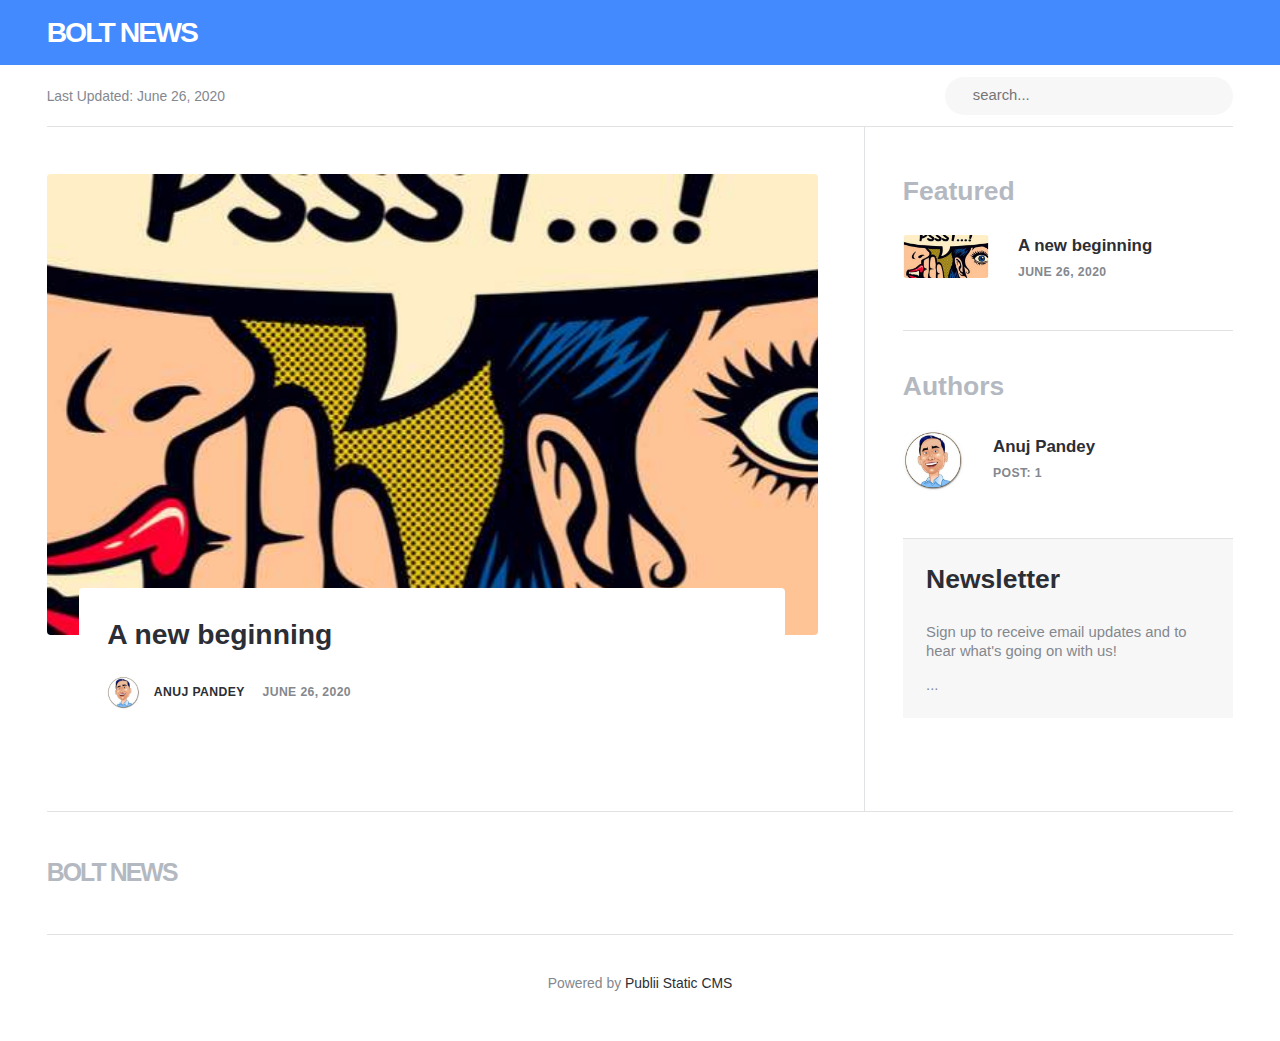
==== index.html @ 8dc7dd4c "Updated from Publii" ====
<!DOCTYPE html><html lang="en"><head><meta charset="utf-8"><meta http-equiv="X-UA-Compatible" content="IE=edge"><meta name="viewport" content="width=device-width,initial-scale=1"><title>Bolt News</title><meta name="generator" content="Publii Open-Source CMS for Static Site"><link rel="canonical" href="https://boltnews.github.io/"><link rel="amphtml" href="https://boltnews.github.io/amp/"><link rel="alternate" type="application/atom+xml" href="https://boltnews.github.io/feed.xml"><link rel="alternate" type="application/json" href="https://boltnews.github.io/feed.json"><meta property="og:title" content="Bolt News"><meta property="og:site_name" content="Bolt News"><meta property="og:description" content=""><meta property="og:url" content="https://boltnews.github.io/"><meta property="og:type" content="website"><meta name="twitter:card" content="summary_large_image"><meta name="twitter:site" content="@boltnews"><meta name="twitter:title" content="Bolt News"><meta name="twitter:description" content=""><style>:root {
                --body-font: -apple-system, BlinkMacSystemFont, "Segoe UI", Roboto, Oxygen, Ubuntu, Cantarell, "Fira Sans", "Droid Sans", "Helvetica Neue", Arial, sans-serif, "Apple Color Emoji", "Segoe UI Emoji", "Segoe UI Symbol";
                --heading-font: var(--body-font);
                --post-entry-font: var(--body-font);
                --logo-font: var(--body-font);
                --menu-font: var(--body-font)
            }</style><link rel="stylesheet" href="https://boltnews.github.io/assets/css/style.css?v=5ef27c39a6d8898d6055e0e6688249d3"><script type="application/ld+json">{"@context":"http://schema.org","@type":"Organization","name":"Bolt News","url":"https://boltnews.github.io/"}</script></head><body><header class="topbar" id="js-header"><div class="topbar__inner"><a class="logo" href="https://boltnews.github.io/">Bolt News</a></div></header><div class="content"><div class="infobar"><div class="infobar__update">Last Updated: <time datetime="2020-06-26T13:36">June 26, 2020</time></div><div class="infobar__search"><form action="https://boltnews.github.io/search.html"><input type="search" name="q" placeholder=" search..."> <button type="submit" aria-label="Search"><svg width="15px" height="14px"><use xlink:href="https://boltnews.github.io/assets/svg/svg-map.svg#search"/></svg></button></form></div></div><main class="main l-grid l-grid--2col-1-4"><article class="c-card"><div class="c-card__wrapper"><a href="https://boltnews.github.io/a-new-beginning/" class="c-card__image"><img src="https://boltnews.github.io/media/posts/1/iuk3.jpg" srcset="https://boltnews.github.io/media/posts/1/responsive/iuk3-xs.jpg 300w, https://boltnews.github.io/media/posts/1/responsive/iuk3-sm.jpg 480w, https://boltnews.github.io/media/posts/1/responsive/iuk3-md.jpg 768w, https://boltnews.github.io/media/posts/1/responsive/iuk3-lg.jpg 1024w" sizes="(max-width: 1024) 100vw, 1024px" loading="lazy" height="310" width="620" alt=""></a><header class="u-header"><h1 class="c-card__title"><a href="https://boltnews.github.io/a-new-beginning/">A new beginning</a></h1><div class="u-header__meta u-small"><img src="https://boltnews.github.io/media/website/244855-2.jpg" loading="lazy" class="u-header__avatar" alt="Anuj Pandey"><div><a href="https://boltnews.github.io/authors/anuj-pandey/" title="Anuj Pandey">Anuj Pandey</a> <time datetime="2020-06-26T11:10">June 26, 2020</time></div></div></header></div></article></main><div class="sidebar"><section class="box featured"><h3 class="box__title">Featured</h3><ul class="featured__container"><li class="featured__item"><a href="https://boltnews.github.io/a-new-beginning/" class="featured__image-link"><img src="https://boltnews.github.io/media/posts/1/responsive/iuk3-xs.jpg" alt=""></a><div><a href="https://boltnews.github.io/a-new-beginning/" class="featured__title">A new beginning</a> <time class="u-small" datetime="2020-06-26T11:10">June 26, 2020</time></div></li></ul></section><section class="box authors"><h3 class="box__title">Authors</h3><ul class="authors__cotainer"><li class="authors__item"><a href="https://boltnews.github.io/authors/anuj-pandey/" class="authors__image-link"><img src="https://boltnews.github.io/media/website/244855-2.jpg" alt="Anuj Pandey"></a><div><a href="https://boltnews.github.io/authors/anuj-pandey/" class="authors__title">Anuj Pandey</a> <span class="u-small">Post: 1</span></div></li></ul></section><section class="newsletter box box--gray"><h3 class="box__title">Newsletter</h3><p class="newsletter__description">Sign up to receive email updates and to hear what's going on with us!</p><form>...</form></section></div><footer class="footer"><a class="footer__logo" href="https://boltnews.github.io/">Bolt News</a><nav><ul class="footer__nav"></ul></nav><div class="footer__copyright">Powered by <a href="https://getpublii.com" target="_blank" rel="nofollow noopener">Publii Static CMS</a></div></footer></div><script>window.publiiThemeMenuConfig = {    
        mobileMenuMode: 'sidebar',
        animationSpeed: 300,
        submenuWidth: 'auto',
        doubleClickTime: 500,
        mobileMenuExpandableSubmenus: true, 
        relatedContainerForOverlayMenuSelector: '.navbar',
   };</script><script defer="defer" src="https://boltnews.github.io/assets/js/scripts.min.js?v=225cfb4a7e546edee710c4f1208e81e2"></script><script>var images = document.querySelectorAll('img[loading]');

      for (var i = 0; i < images.length; i++) {
         if (images[i].complete) {
               images[i].classList.add('is-loaded');
         } else {
               images[i].addEventListener('load', function () {
                  this.classList.add('is-loaded');
               }, false);
         }
      }</script></body></html>
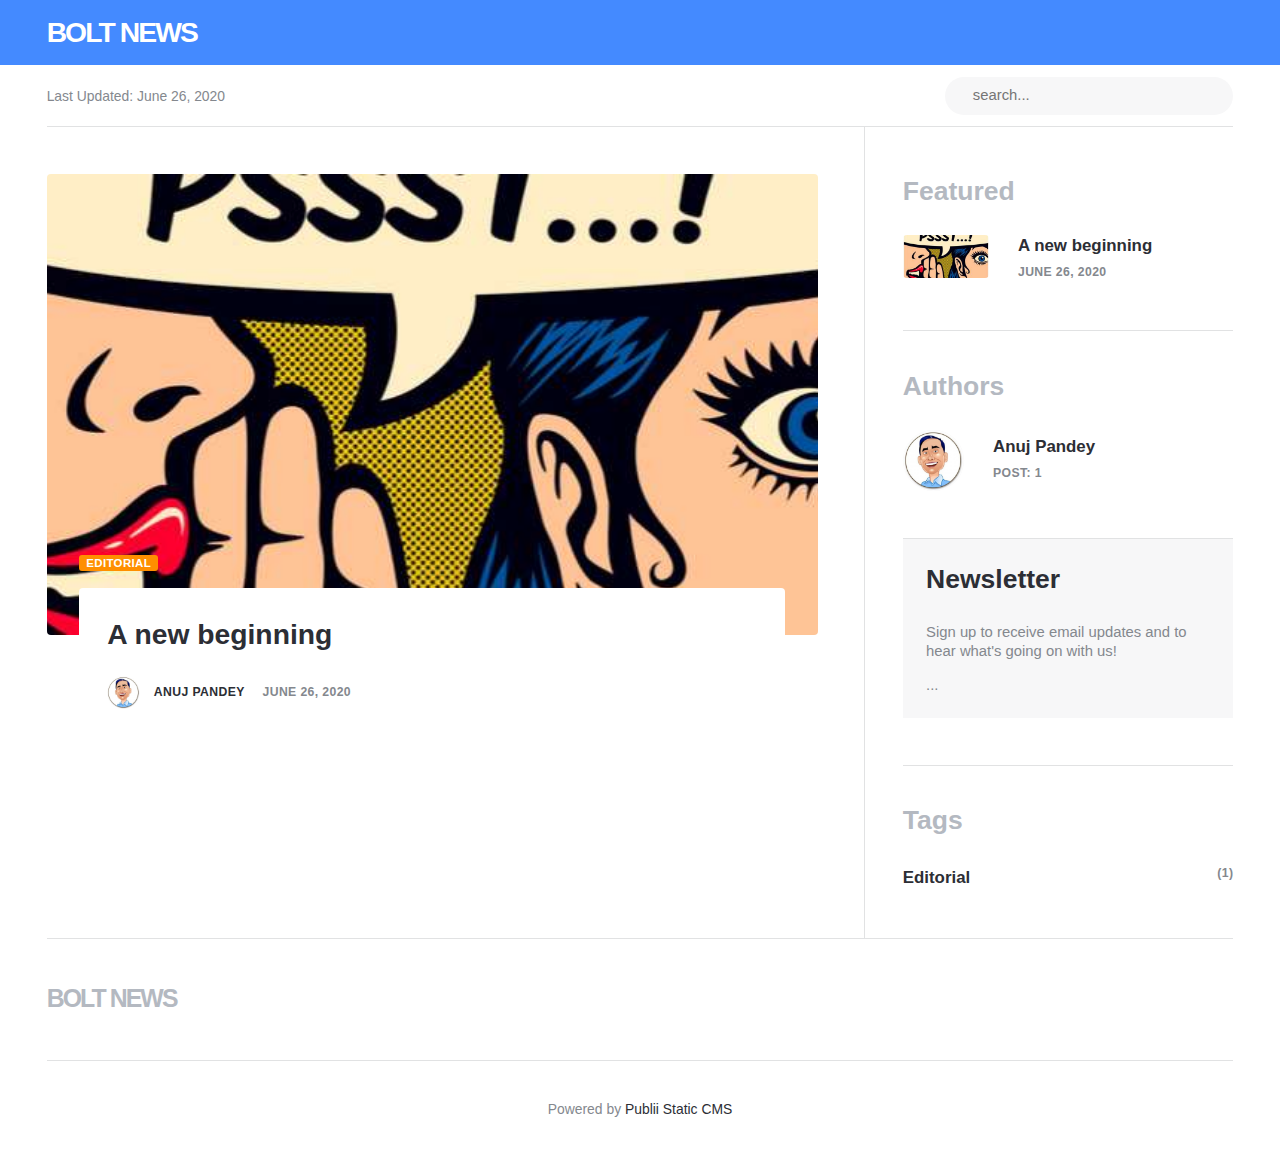
==== commit e6b26d01: "Updated from Publii" ====
--- a/index.html
+++ b/index.html
@@ -4,7 +4,7 @@
                 --post-entry-font: var(--body-font);
                 --logo-font: var(--body-font);
                 --menu-font: var(--body-font)
-            }</style><link rel="stylesheet" href="https://boltnews.github.io/assets/css/style.css?v=5ef27c39a6d8898d6055e0e6688249d3"><script type="application/ld+json">{"@context":"http://schema.org","@type":"Organization","name":"Bolt News","url":"https://boltnews.github.io/"}</script></head><body><header class="topbar" id="js-header"><div class="topbar__inner"><a class="logo" href="https://boltnews.github.io/">Bolt News</a></div></header><div class="content"><div class="infobar"><div class="infobar__update">Last Updated: <time datetime="2020-06-26T13:36">June 26, 2020</time></div><div class="infobar__search"><form action="https://boltnews.github.io/search.html"><input type="search" name="q" placeholder=" search..."> <button type="submit" aria-label="Search"><svg width="15px" height="14px"><use xlink:href="https://boltnews.github.io/assets/svg/svg-map.svg#search"/></svg></button></form></div></div><main class="main l-grid l-grid--2col-1-4"><article class="c-card"><div class="c-card__wrapper"><a href="https://boltnews.github.io/a-new-beginning/" class="c-card__image"><img src="https://boltnews.github.io/media/posts/1/iuk3.jpg" srcset="https://boltnews.github.io/media/posts/1/responsive/iuk3-xs.jpg 300w, https://boltnews.github.io/media/posts/1/responsive/iuk3-sm.jpg 480w, https://boltnews.github.io/media/posts/1/responsive/iuk3-md.jpg 768w, https://boltnews.github.io/media/posts/1/responsive/iuk3-lg.jpg 1024w" sizes="(max-width: 1024) 100vw, 1024px" loading="lazy" height="310" width="620" alt=""></a><header class="u-header"><h1 class="c-card__title"><a href="https://boltnews.github.io/a-new-beginning/">A new beginning</a></h1><div class="u-header__meta u-small"><img src="https://boltnews.github.io/media/website/244855-2.jpg" loading="lazy" class="u-header__avatar" alt="Anuj Pandey"><div><a href="https://boltnews.github.io/authors/anuj-pandey/" title="Anuj Pandey">Anuj Pandey</a> <time datetime="2020-06-26T11:10">June 26, 2020</time></div></div></header></div></article></main><div class="sidebar"><section class="box featured"><h3 class="box__title">Featured</h3><ul class="featured__container"><li class="featured__item"><a href="https://boltnews.github.io/a-new-beginning/" class="featured__image-link"><img src="https://boltnews.github.io/media/posts/1/responsive/iuk3-xs.jpg" alt=""></a><div><a href="https://boltnews.github.io/a-new-beginning/" class="featured__title">A new beginning</a> <time class="u-small" datetime="2020-06-26T11:10">June 26, 2020</time></div></li></ul></section><section class="box authors"><h3 class="box__title">Authors</h3><ul class="authors__cotainer"><li class="authors__item"><a href="https://boltnews.github.io/authors/anuj-pandey/" class="authors__image-link"><img src="https://boltnews.github.io/media/website/244855-2.jpg" alt="Anuj Pandey"></a><div><a href="https://boltnews.github.io/authors/anuj-pandey/" class="authors__title">Anuj Pandey</a> <span class="u-small">Post: 1</span></div></li></ul></section><section class="newsletter box box--gray"><h3 class="box__title">Newsletter</h3><p class="newsletter__description">Sign up to receive email updates and to hear what's going on with us!</p><form>...</form></section></div><footer class="footer"><a class="footer__logo" href="https://boltnews.github.io/">Bolt News</a><nav><ul class="footer__nav"></ul></nav><div class="footer__copyright">Powered by <a href="https://getpublii.com" target="_blank" rel="nofollow noopener">Publii Static CMS</a></div></footer></div><script>window.publiiThemeMenuConfig = {    
+            }</style><link rel="stylesheet" href="https://boltnews.github.io/assets/css/style.css?v=5ef27c39a6d8898d6055e0e6688249d3"><script type="application/ld+json">{"@context":"http://schema.org","@type":"Organization","name":"Bolt News","url":"https://boltnews.github.io/"}</script></head><body><header class="topbar" id="js-header"><div class="topbar__inner"><a class="logo" href="https://boltnews.github.io/">Bolt News</a></div></header><div class="content"><div class="infobar"><div class="infobar__update">Last Updated: <time datetime="2020-06-26T14:12">June 26, 2020</time></div><div class="infobar__search"><form action="https://boltnews.github.io/search.html"><input type="search" name="q" placeholder=" search..."> <button type="submit" aria-label="Search"><svg width="15px" height="14px"><use xlink:href="https://boltnews.github.io/assets/svg/svg-map.svg#search"/></svg></button></form></div></div><main class="main l-grid l-grid--2col-1-4"><article class="c-card"><div class="c-card__wrapper"><a href="https://boltnews.github.io/a-new-beginning/" class="c-card__image"><img src="https://boltnews.github.io/media/posts/1/iuk3.jpg" srcset="https://boltnews.github.io/media/posts/1/responsive/iuk3-xs.jpg 300w, https://boltnews.github.io/media/posts/1/responsive/iuk3-sm.jpg 480w, https://boltnews.github.io/media/posts/1/responsive/iuk3-md.jpg 768w, https://boltnews.github.io/media/posts/1/responsive/iuk3-lg.jpg 1024w" sizes="(max-width: 1024) 100vw, 1024px" loading="lazy" height="310" width="620" alt=""></a><header class="u-header"><h1 class="c-card__title"><a href="https://boltnews.github.io/a-new-beginning/">A new beginning</a></h1><div class="u-header__meta u-small"><img src="https://boltnews.github.io/media/website/244855-2.jpg" loading="lazy" class="u-header__avatar" alt="Anuj Pandey"><div><a href="https://boltnews.github.io/authors/anuj-pandey/" title="Anuj Pandey">Anuj Pandey</a> <time datetime="2020-06-26T11:10">June 26, 2020</time></div><a href="https://boltnews.github.io/topic/editorial/" class="c-card__tag u-tag u-tag--1">Editorial</a></div></header></div></article></main><div class="sidebar"><section class="box featured"><h3 class="box__title">Featured</h3><ul class="featured__container"><li class="featured__item"><a href="https://boltnews.github.io/a-new-beginning/" class="featured__image-link"><img src="https://boltnews.github.io/media/posts/1/responsive/iuk3-xs.jpg" alt=""></a><div><a href="https://boltnews.github.io/a-new-beginning/" class="featured__title">A new beginning</a> <time class="u-small" datetime="2020-06-26T11:10">June 26, 2020</time></div></li></ul></section><section class="box authors"><h3 class="box__title">Authors</h3><ul class="authors__cotainer"><li class="authors__item"><a href="https://boltnews.github.io/authors/anuj-pandey/" class="authors__image-link"><img src="https://boltnews.github.io/media/website/244855-2.jpg" alt="Anuj Pandey"></a><div><a href="https://boltnews.github.io/authors/anuj-pandey/" class="authors__title">Anuj Pandey</a> <span class="u-small">Post: 1</span></div></li></ul></section><section class="newsletter box box--gray"><h3 class="box__title">Newsletter</h3><p class="newsletter__description">Sign up to receive email updates and to hear what's going on with us!</p><form>...</form></section><section class="box"><h3 class="box__title">Tags</h3><ul class="tags"><li><a href="https://boltnews.github.io/topic/editorial/">Editorial</a> <span class="u-small">(1)</span></li></ul></section></div><footer class="footer"><a class="footer__logo" href="https://boltnews.github.io/">Bolt News</a><nav><ul class="footer__nav"></ul></nav><div class="footer__copyright">Powered by <a href="https://getpublii.com" target="_blank" rel="nofollow noopener">Publii Static CMS</a></div></footer></div><script>window.publiiThemeMenuConfig = {    
         mobileMenuMode: 'sidebar',
         animationSpeed: 300,
         submenuWidth: 'auto',
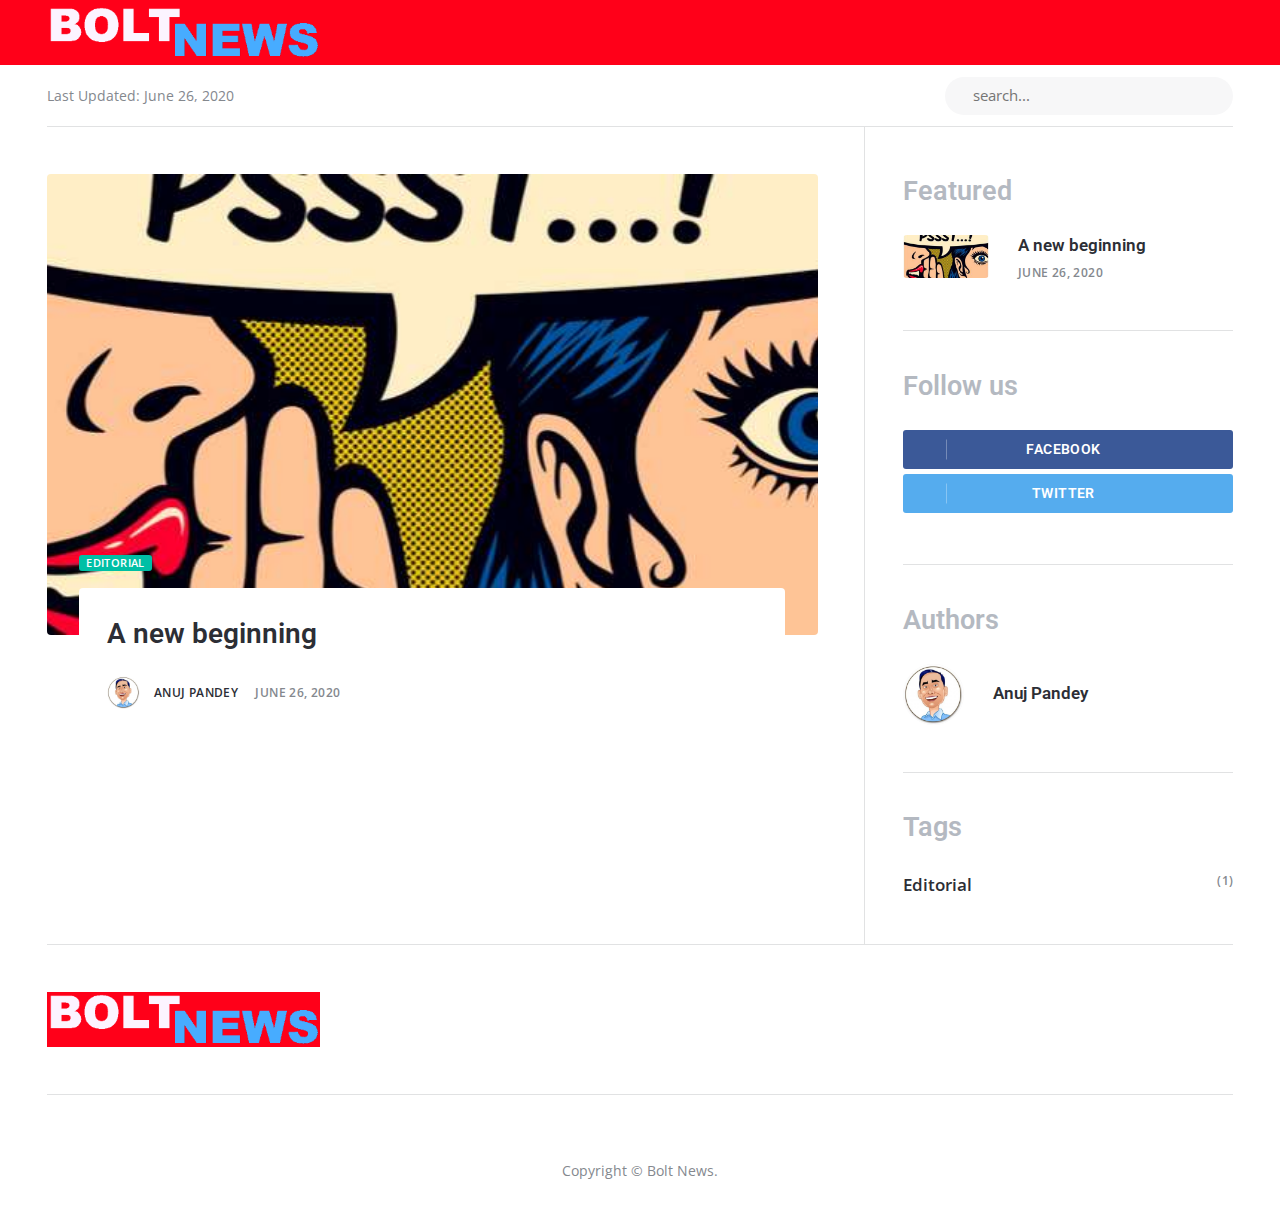
==== commit f8e32008: "Updated from Publii" ====
--- a/index.html
+++ b/index.html
@@ -1,10 +1,10 @@
-<!DOCTYPE html><html lang="en"><head><meta charset="utf-8"><meta http-equiv="X-UA-Compatible" content="IE=edge"><meta name="viewport" content="width=device-width,initial-scale=1"><title>Bolt News</title><meta name="generator" content="Publii Open-Source CMS for Static Site"><link rel="canonical" href="https://boltnews.github.io/"><link rel="amphtml" href="https://boltnews.github.io/amp/"><link rel="alternate" type="application/atom+xml" href="https://boltnews.github.io/feed.xml"><link rel="alternate" type="application/json" href="https://boltnews.github.io/feed.json"><meta property="og:title" content="Bolt News"><meta property="og:site_name" content="Bolt News"><meta property="og:description" content=""><meta property="og:url" content="https://boltnews.github.io/"><meta property="og:type" content="website"><meta name="twitter:card" content="summary_large_image"><meta name="twitter:site" content="@boltnews"><meta name="twitter:title" content="Bolt News"><meta name="twitter:description" content=""><style>:root {
-                --body-font: -apple-system, BlinkMacSystemFont, "Segoe UI", Roboto, Oxygen, Ubuntu, Cantarell, "Fira Sans", "Droid Sans", "Helvetica Neue", Arial, sans-serif, "Apple Color Emoji", "Segoe UI Emoji", "Segoe UI Symbol";
-                --heading-font: var(--body-font);
+<!DOCTYPE html><html lang="en"><head><meta charset="utf-8"><meta http-equiv="X-UA-Compatible" content="IE=edge"><meta name="viewport" content="width=device-width,initial-scale=1"><title>Bolt News</title><meta name="generator" content="Publii Open-Source CMS for Static Site"><link rel="canonical" href="https://boltnews.github.io/"><link rel="amphtml" href="https://boltnews.github.io/amp/"><link rel="alternate" type="application/atom+xml" href="https://boltnews.github.io/feed.xml"><link rel="alternate" type="application/json" href="https://boltnews.github.io/feed.json"><meta property="og:title" content="Bolt News"><meta property="og:image" content="https://boltnews.github.io/media/website/boltnews.png"><meta property="og:site_name" content="Bolt News"><meta property="og:description" content=""><meta property="og:url" content="https://boltnews.github.io/"><meta property="og:type" content="website"><meta name="twitter:card" content="summary_large_image"><meta name="twitter:site" content="@boltnews"><meta name="twitter:title" content="Bolt News"><meta name="twitter:description" content=""><meta name="twitter:image" content="https://boltnews.github.io/media/website/boltnews.png"><link rel="preconnect" href="https://fonts.gstatic.com/" crossorigin><link href="https://fonts.googleapis.com/css?family=Open+Sans:400,700%7CRoboto:400,700&amp;subset=latin-ext&amp;display=swap" rel="stylesheet"><style>:root {
+                --body-font: 'Open Sans', sans-serif;
+                --heading-font: 'Roboto', sans-serif;
                 --post-entry-font: var(--body-font);
-                --logo-font: var(--body-font);
-                --menu-font: var(--body-font)
-            }</style><link rel="stylesheet" href="https://boltnews.github.io/assets/css/style.css?v=5ef27c39a6d8898d6055e0e6688249d3"><script type="application/ld+json">{"@context":"http://schema.org","@type":"Organization","name":"Bolt News","url":"https://boltnews.github.io/"}</script></head><body><header class="topbar" id="js-header"><div class="topbar__inner"><a class="logo" href="https://boltnews.github.io/">Bolt News</a></div></header><div class="content"><div class="infobar"><div class="infobar__update">Last Updated: <time datetime="2020-06-26T14:12">June 26, 2020</time></div><div class="infobar__search"><form action="https://boltnews.github.io/search.html"><input type="search" name="q" placeholder=" search..."> <button type="submit" aria-label="Search"><svg width="15px" height="14px"><use xlink:href="https://boltnews.github.io/assets/svg/svg-map.svg#search"/></svg></button></form></div></div><main class="main l-grid l-grid--2col-1-4"><article class="c-card"><div class="c-card__wrapper"><a href="https://boltnews.github.io/a-new-beginning/" class="c-card__image"><img src="https://boltnews.github.io/media/posts/1/iuk3.jpg" srcset="https://boltnews.github.io/media/posts/1/responsive/iuk3-xs.jpg 300w, https://boltnews.github.io/media/posts/1/responsive/iuk3-sm.jpg 480w, https://boltnews.github.io/media/posts/1/responsive/iuk3-md.jpg 768w, https://boltnews.github.io/media/posts/1/responsive/iuk3-lg.jpg 1024w" sizes="(max-width: 1024) 100vw, 1024px" loading="lazy" height="310" width="620" alt=""></a><header class="u-header"><h1 class="c-card__title"><a href="https://boltnews.github.io/a-new-beginning/">A new beginning</a></h1><div class="u-header__meta u-small"><img src="https://boltnews.github.io/media/website/244855-2.jpg" loading="lazy" class="u-header__avatar" alt="Anuj Pandey"><div><a href="https://boltnews.github.io/authors/anuj-pandey/" title="Anuj Pandey">Anuj Pandey</a> <time datetime="2020-06-26T11:10">June 26, 2020</time></div><a href="https://boltnews.github.io/topic/editorial/" class="c-card__tag u-tag u-tag--1">Editorial</a></div></header></div></article></main><div class="sidebar"><section class="box featured"><h3 class="box__title">Featured</h3><ul class="featured__container"><li class="featured__item"><a href="https://boltnews.github.io/a-new-beginning/" class="featured__image-link"><img src="https://boltnews.github.io/media/posts/1/responsive/iuk3-xs.jpg" alt=""></a><div><a href="https://boltnews.github.io/a-new-beginning/" class="featured__title">A new beginning</a> <time class="u-small" datetime="2020-06-26T11:10">June 26, 2020</time></div></li></ul></section><section class="box authors"><h3 class="box__title">Authors</h3><ul class="authors__cotainer"><li class="authors__item"><a href="https://boltnews.github.io/authors/anuj-pandey/" class="authors__image-link"><img src="https://boltnews.github.io/media/website/244855-2.jpg" alt="Anuj Pandey"></a><div><a href="https://boltnews.github.io/authors/anuj-pandey/" class="authors__title">Anuj Pandey</a> <span class="u-small">Post: 1</span></div></li></ul></section><section class="newsletter box box--gray"><h3 class="box__title">Newsletter</h3><p class="newsletter__description">Sign up to receive email updates and to hear what's going on with us!</p><form>...</form></section><section class="box"><h3 class="box__title">Tags</h3><ul class="tags"><li><a href="https://boltnews.github.io/topic/editorial/">Editorial</a> <span class="u-small">(1)</span></li></ul></section></div><footer class="footer"><a class="footer__logo" href="https://boltnews.github.io/">Bolt News</a><nav><ul class="footer__nav"></ul></nav><div class="footer__copyright">Powered by <a href="https://getpublii.com" target="_blank" rel="nofollow noopener">Publii Static CMS</a></div></footer></div><script>window.publiiThemeMenuConfig = {    
+                --logo-font: var(--heading-font);
+                --menu-font: var(--heading-font)
+            }</style><link rel="stylesheet" href="https://boltnews.github.io/assets/css/style.css?v=e2cc2d5249d7afae172bd9ce6095da90"><script type="application/ld+json">{"@context":"http://schema.org","@type":"Organization","name":"Bolt News","logo":"https://boltnews.github.io/media/website/boltnews.png","url":"https://boltnews.github.io/"}</script></head><body><header class="topbar" id="js-header"><div class="topbar__inner"><a class="logo" href="https://boltnews.github.io/"><img src="https://boltnews.github.io/media/website/boltnews.png" alt="Bolt News"></a></div></header><div class="content"><div class="infobar"><div class="infobar__update">Last Updated: <time datetime="2020-06-26T14:30">June 26, 2020</time></div><div class="infobar__search"><form action="https://boltnews.github.io/search.html"><input type="search" name="q" placeholder=" search..."> <button type="submit" aria-label="Search"><svg width="15px" height="14px"><use xlink:href="https://boltnews.github.io/assets/svg/svg-map.svg#search"/></svg></button></form></div></div><main class="main l-grid l-grid--2col-1-4"><article class="c-card"><div class="c-card__wrapper"><a href="https://boltnews.github.io/a-new-beginning/" class="c-card__image"><img src="https://boltnews.github.io/media/posts/1/iuk3.jpg" srcset="https://boltnews.github.io/media/posts/1/responsive/iuk3-xs.jpg 300w, https://boltnews.github.io/media/posts/1/responsive/iuk3-sm.jpg 480w, https://boltnews.github.io/media/posts/1/responsive/iuk3-md.jpg 768w, https://boltnews.github.io/media/posts/1/responsive/iuk3-lg.jpg 1024w" sizes="(max-width: 1024) 100vw, 1024px" loading="lazy" height="310" width="620" alt=""></a><header class="u-header"><h1 class="c-card__title"><a href="https://boltnews.github.io/a-new-beginning/">A new beginning</a></h1><div class="u-header__meta u-small"><img src="https://boltnews.github.io/media/website/244855-2.jpg" loading="lazy" class="u-header__avatar" alt="Anuj Pandey"><div><a href="https://boltnews.github.io/authors/anuj-pandey/" title="Anuj Pandey">Anuj Pandey</a> <time datetime="2020-06-26T11:10">June 26, 2020</time></div><a href="https://boltnews.github.io/topic/editorial/" class="c-card__tag u-tag u-tag--3">Editorial</a></div></header></div></article></main><div class="sidebar"><section class="box featured"><h3 class="box__title">Featured</h3><ul class="featured__container"><li class="featured__item"><a href="https://boltnews.github.io/a-new-beginning/" class="featured__image-link"><img src="https://boltnews.github.io/media/posts/1/responsive/iuk3-xs.jpg" alt=""></a><div><a href="https://boltnews.github.io/a-new-beginning/" class="featured__title">A new beginning</a> <time class="u-small" datetime="2020-06-26T11:10">June 26, 2020</time></div></li></ul></section><section class="box"><h3 class="box__title">Follow us</h3><div class="follow"><a href="https://www.facebook.com/Bolt-News-109939254106703" class="facebook" aria-label="Facebook"><svg class="u-icon"><use xlink:href="https://boltnews.github.io/assets/svg/svg-map.svg#facebook"/></svg> Facebook </a><a href="https://twitter.com/boltnews" class="twitter" aria-label="Twitter"><svg class="u-icon"><use xlink:href="https://boltnews.github.io/assets/svg/svg-map.svg#twitter"/></svg> Twitter</a></div></section><section class="box authors"><h3 class="box__title">Authors</h3><ul class="authors__cotainer"><li class="authors__item"><a href="https://boltnews.github.io/authors/anuj-pandey/" class="authors__image-link"><img src="https://boltnews.github.io/media/website/244855-2.jpg" alt="Anuj Pandey"></a><div><a href="https://boltnews.github.io/authors/anuj-pandey/" class="authors__title">Anuj Pandey</a></div></li></ul></section><section class="box"><h3 class="box__title">Tags</h3><ul class="tags"><li><a href="https://boltnews.github.io/topic/editorial/">Editorial</a> <span class="u-small">(1)</span></li></ul></section></div><footer class="footer"><a class="footer__logo" href="https://boltnews.github.io/"><img src="https://boltnews.github.io/media/website/boltnews.png" alt="Bolt News"></a><nav><ul class="footer__nav"></ul></nav><div class="footer__copyright"><p>Copyright © Bolt News.</p></div></footer></div><script>window.publiiThemeMenuConfig = {    
         mobileMenuMode: 'sidebar',
         animationSpeed: 300,
         submenuWidth: 'auto',
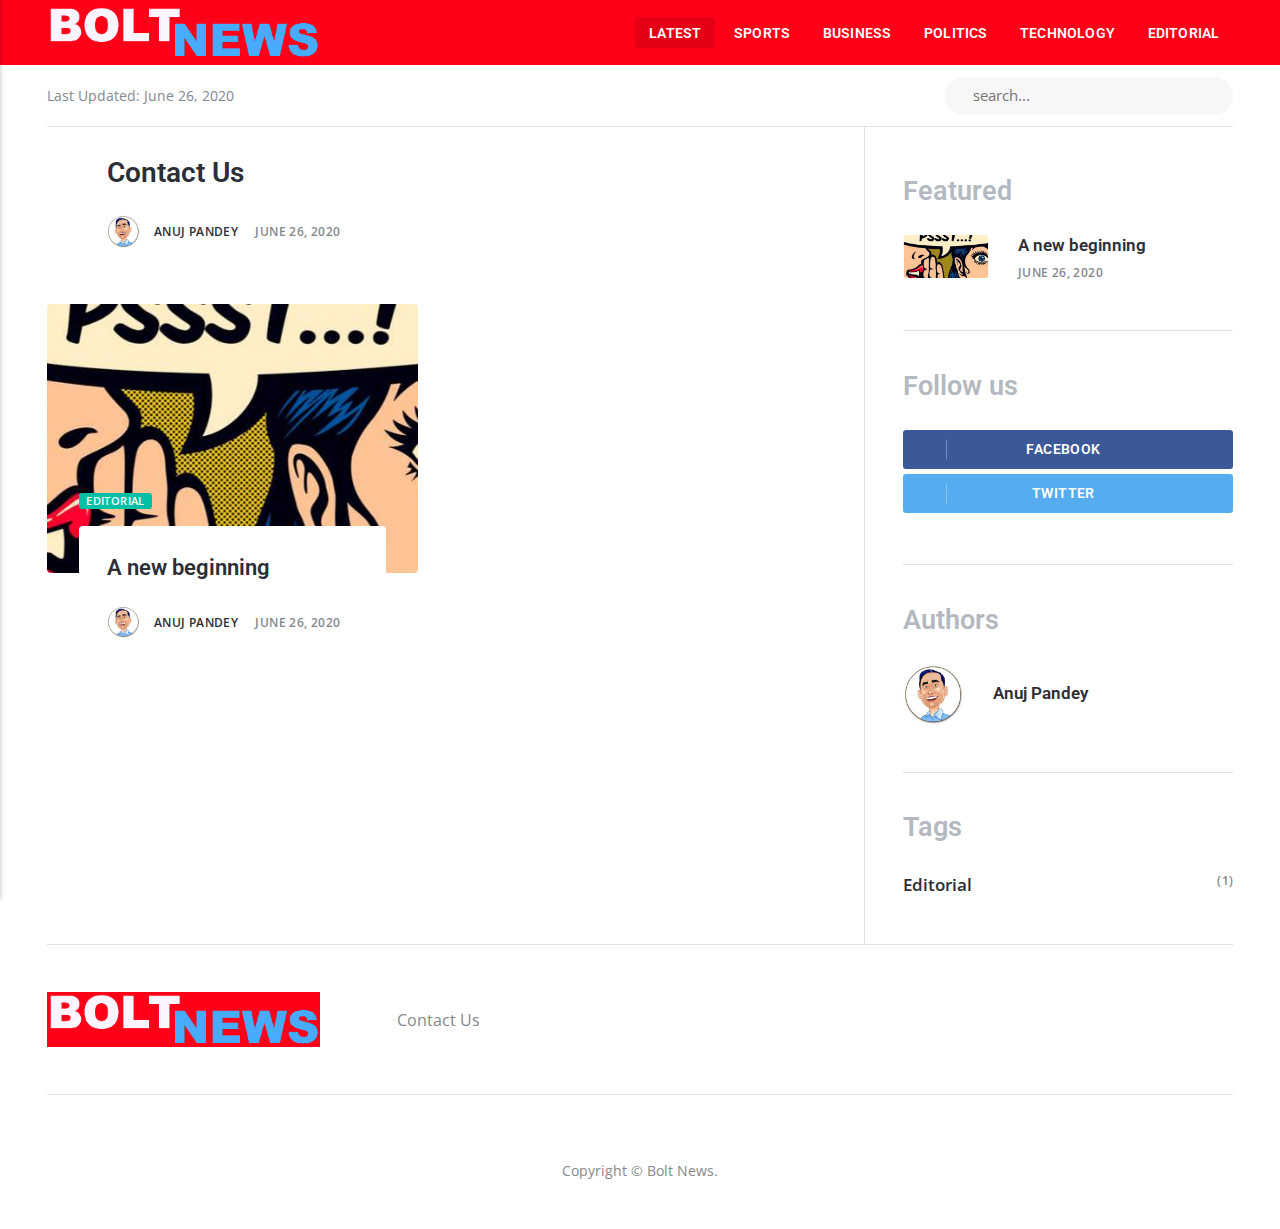
==== commit f677e454: "Updated from Publii" ====
--- a/index.html
+++ b/index.html
@@ -4,7 +4,7 @@
                 --post-entry-font: var(--body-font);
                 --logo-font: var(--heading-font);
                 --menu-font: var(--heading-font)
-            }</style><link rel="stylesheet" href="https://boltnews.github.io/assets/css/style.css?v=e2cc2d5249d7afae172bd9ce6095da90"><script type="application/ld+json">{"@context":"http://schema.org","@type":"Organization","name":"Bolt News","logo":"https://boltnews.github.io/media/website/boltnews.png","url":"https://boltnews.github.io/"}</script></head><body><header class="topbar" id="js-header"><div class="topbar__inner"><a class="logo" href="https://boltnews.github.io/"><img src="https://boltnews.github.io/media/website/boltnews.png" alt="Bolt News"></a></div></header><div class="content"><div class="infobar"><div class="infobar__update">Last Updated: <time datetime="2020-06-26T14:30">June 26, 2020</time></div><div class="infobar__search"><form action="https://boltnews.github.io/search.html"><input type="search" name="q" placeholder=" search..."> <button type="submit" aria-label="Search"><svg width="15px" height="14px"><use xlink:href="https://boltnews.github.io/assets/svg/svg-map.svg#search"/></svg></button></form></div></div><main class="main l-grid l-grid--2col-1-4"><article class="c-card"><div class="c-card__wrapper"><a href="https://boltnews.github.io/a-new-beginning/" class="c-card__image"><img src="https://boltnews.github.io/media/posts/1/iuk3.jpg" srcset="https://boltnews.github.io/media/posts/1/responsive/iuk3-xs.jpg 300w, https://boltnews.github.io/media/posts/1/responsive/iuk3-sm.jpg 480w, https://boltnews.github.io/media/posts/1/responsive/iuk3-md.jpg 768w, https://boltnews.github.io/media/posts/1/responsive/iuk3-lg.jpg 1024w" sizes="(max-width: 1024) 100vw, 1024px" loading="lazy" height="310" width="620" alt=""></a><header class="u-header"><h1 class="c-card__title"><a href="https://boltnews.github.io/a-new-beginning/">A new beginning</a></h1><div class="u-header__meta u-small"><img src="https://boltnews.github.io/media/website/244855-2.jpg" loading="lazy" class="u-header__avatar" alt="Anuj Pandey"><div><a href="https://boltnews.github.io/authors/anuj-pandey/" title="Anuj Pandey">Anuj Pandey</a> <time datetime="2020-06-26T11:10">June 26, 2020</time></div><a href="https://boltnews.github.io/topic/editorial/" class="c-card__tag u-tag u-tag--3">Editorial</a></div></header></div></article></main><div class="sidebar"><section class="box featured"><h3 class="box__title">Featured</h3><ul class="featured__container"><li class="featured__item"><a href="https://boltnews.github.io/a-new-beginning/" class="featured__image-link"><img src="https://boltnews.github.io/media/posts/1/responsive/iuk3-xs.jpg" alt=""></a><div><a href="https://boltnews.github.io/a-new-beginning/" class="featured__title">A new beginning</a> <time class="u-small" datetime="2020-06-26T11:10">June 26, 2020</time></div></li></ul></section><section class="box"><h3 class="box__title">Follow us</h3><div class="follow"><a href="https://www.facebook.com/Bolt-News-109939254106703" class="facebook" aria-label="Facebook"><svg class="u-icon"><use xlink:href="https://boltnews.github.io/assets/svg/svg-map.svg#facebook"/></svg> Facebook </a><a href="https://twitter.com/boltnews" class="twitter" aria-label="Twitter"><svg class="u-icon"><use xlink:href="https://boltnews.github.io/assets/svg/svg-map.svg#twitter"/></svg> Twitter</a></div></section><section class="box authors"><h3 class="box__title">Authors</h3><ul class="authors__cotainer"><li class="authors__item"><a href="https://boltnews.github.io/authors/anuj-pandey/" class="authors__image-link"><img src="https://boltnews.github.io/media/website/244855-2.jpg" alt="Anuj Pandey"></a><div><a href="https://boltnews.github.io/authors/anuj-pandey/" class="authors__title">Anuj Pandey</a></div></li></ul></section><section class="box"><h3 class="box__title">Tags</h3><ul class="tags"><li><a href="https://boltnews.github.io/topic/editorial/">Editorial</a> <span class="u-small">(1)</span></li></ul></section></div><footer class="footer"><a class="footer__logo" href="https://boltnews.github.io/"><img src="https://boltnews.github.io/media/website/boltnews.png" alt="Bolt News"></a><nav><ul class="footer__nav"></ul></nav><div class="footer__copyright"><p>Copyright © Bolt News.</p></div></footer></div><script>window.publiiThemeMenuConfig = {    
+            }</style><link rel="stylesheet" href="https://boltnews.github.io/assets/css/style.css?v=e2cc2d5249d7afae172bd9ce6095da90"><script type="application/ld+json">{"@context":"http://schema.org","@type":"Organization","name":"Bolt News","logo":"https://boltnews.github.io/media/website/boltnews.png","url":"https://boltnews.github.io/"}</script></head><body><header class="topbar" id="js-header"><div class="topbar__inner"><a class="logo" href="https://boltnews.github.io/"><img src="https://boltnews.github.io/media/website/boltnews.png" alt="Bolt News"></a><nav class="navbar"><button class="navbar__toggle" aria-label="Menu" aria-haspopup="true" aria-expanded="false"><span class="navbar__toggle-box"><span class="navbar__toggle-inner">Menu</span></span></button><ul class="navbar__menu"><li class="active"><a href="https://boltnews.github.io/" target="_self">Latest</a></li><li><a href="https://boltnews.github.io/topic/sports/" target="_self">Sports</a></li><li><a href="https://boltnews.github.io/topic/business/" target="_self">Business</a></li><li><a href="https://boltnews.github.io/topic/politics/" target="_self">Politics</a></li><li><a href="https://boltnews.github.io/topic/technology/" target="_self">Technology</a></li><li><a href="https://boltnews.github.io/topic/editorial/" target="_self">Editorial</a></li></ul></nav></div></header><div class="content"><div class="infobar"><div class="infobar__update">Last Updated: <time datetime="2020-06-26T15:14">June 26, 2020</time></div><div class="infobar__search"><form action="https://boltnews.github.io/search.html"><input type="search" name="q" placeholder=" search..."> <button type="submit" aria-label="Search"><svg width="15px" height="14px"><use xlink:href="https://boltnews.github.io/assets/svg/svg-map.svg#search"/></svg></button></form></div></div><main class="main l-grid l-grid--2col-1-4"><article class="c-card"><div class="c-card__wrapper"><header class="u-header"><h1 class="c-card__title"><a href="https://boltnews.github.io/contact-us/">Contact Us</a></h1><div class="u-header__meta u-small"><img src="https://boltnews.github.io/media/website/244855-2.jpg" loading="lazy" class="u-header__avatar" alt="Anuj Pandey"><div><a href="https://boltnews.github.io/authors/anuj-pandey/" title="Anuj Pandey">Anuj Pandey</a> <time datetime="2020-06-26T15:13">June 26, 2020</time></div></div></header></div></article><article class="c-card"><div class="c-card__wrapper"><a href="https://boltnews.github.io/a-new-beginning/" class="c-card__image"><img src="https://boltnews.github.io/media/posts/1/iuk3.jpg" srcset="https://boltnews.github.io/media/posts/1/responsive/iuk3-xs.jpg 300w, https://boltnews.github.io/media/posts/1/responsive/iuk3-sm.jpg 480w, https://boltnews.github.io/media/posts/1/responsive/iuk3-md.jpg 768w, https://boltnews.github.io/media/posts/1/responsive/iuk3-lg.jpg 1024w" sizes="(max-width: 1024) 100vw, 1024px" loading="lazy" height="310" width="620" alt=""></a><header class="u-header"><h2 class="h5 c-card__title"><a href="https://boltnews.github.io/a-new-beginning/">A new beginning</a></h2><div class="u-header__meta u-small"><img src="https://boltnews.github.io/media/website/244855-2.jpg" loading="lazy" class="u-header__avatar" alt="Anuj Pandey"><div><a href="https://boltnews.github.io/authors/anuj-pandey/" title="Anuj Pandey">Anuj Pandey</a> <time datetime="2020-06-26T11:10">June 26, 2020</time></div><a href="https://boltnews.github.io/topic/editorial/" class="c-card__tag u-tag u-tag--3">Editorial</a></div></header></div></article></main><div class="sidebar"><section class="box featured"><h3 class="box__title">Featured</h3><ul class="featured__container"><li class="featured__item"><a href="https://boltnews.github.io/a-new-beginning/" class="featured__image-link"><img src="https://boltnews.github.io/media/posts/1/responsive/iuk3-xs.jpg" alt=""></a><div><a href="https://boltnews.github.io/a-new-beginning/" class="featured__title">A new beginning</a> <time class="u-small" datetime="2020-06-26T11:10">June 26, 2020</time></div></li></ul></section><section class="box"><h3 class="box__title">Follow us</h3><div class="follow"><a href="https://www.facebook.com/Bolt-News-109939254106703" class="facebook" aria-label="Facebook"><svg class="u-icon"><use xlink:href="https://boltnews.github.io/assets/svg/svg-map.svg#facebook"/></svg> Facebook </a><a href="https://twitter.com/boltnews" class="twitter" aria-label="Twitter"><svg class="u-icon"><use xlink:href="https://boltnews.github.io/assets/svg/svg-map.svg#twitter"/></svg> Twitter</a></div></section><section class="box authors"><h3 class="box__title">Authors</h3><ul class="authors__cotainer"><li class="authors__item"><a href="https://boltnews.github.io/authors/anuj-pandey/" class="authors__image-link"><img src="https://boltnews.github.io/media/website/244855-2.jpg" alt="Anuj Pandey"></a><div><a href="https://boltnews.github.io/authors/anuj-pandey/" class="authors__title">Anuj Pandey</a></div></li></ul></section><section class="box"><h3 class="box__title">Tags</h3><ul class="tags"><li><a href="https://boltnews.github.io/topic/editorial/">Editorial</a> <span class="u-small">(1)</span></li></ul></section></div><footer class="footer"><a class="footer__logo" href="https://boltnews.github.io/"><img src="https://boltnews.github.io/media/website/boltnews.png" alt="Bolt News"></a><nav><ul class="footer__nav"><li class="footer__nav-item"><a href="https://boltnews.github.io/contact-us/" target="_self">Contact Us</a></li></ul></nav><div class="footer__copyright"><p>Copyright © Bolt News.</p></div></footer></div><script>window.publiiThemeMenuConfig = {    
         mobileMenuMode: 'sidebar',
         animationSpeed: 300,
         submenuWidth: 'auto',
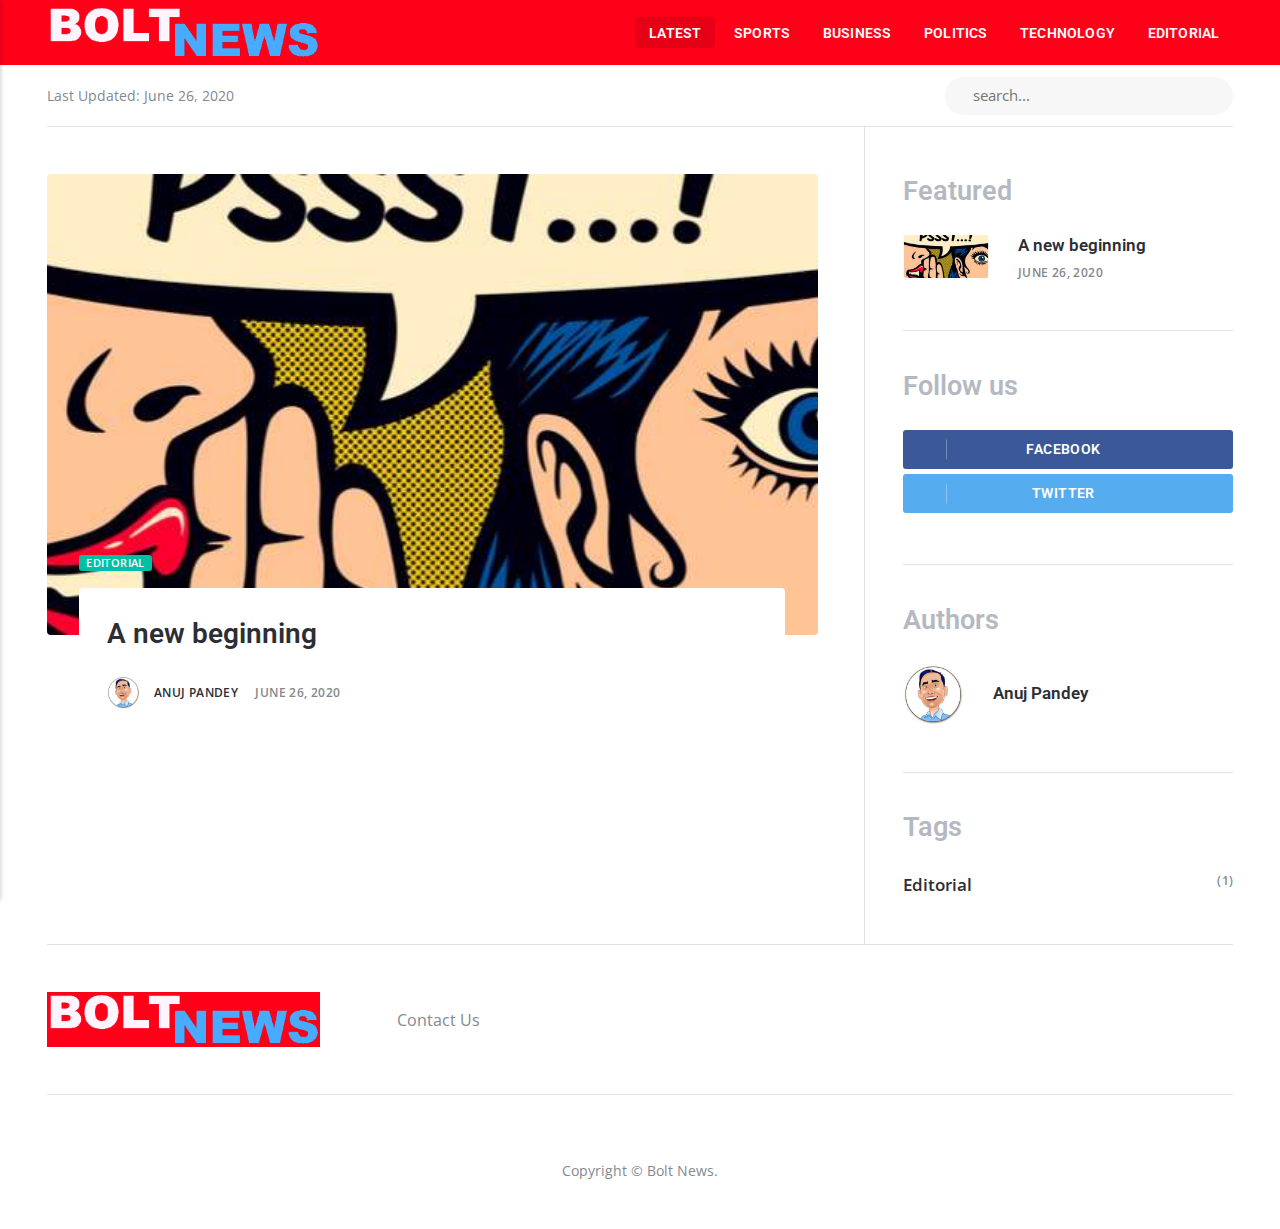
==== commit ab74bd5e: "Updated from Publii" ====
--- a/index.html
+++ b/index.html
@@ -4,7 +4,7 @@
                 --post-entry-font: var(--body-font);
                 --logo-font: var(--heading-font);
                 --menu-font: var(--heading-font)
-            }</style><link rel="stylesheet" href="https://boltnews.github.io/assets/css/style.css?v=e2cc2d5249d7afae172bd9ce6095da90"><script type="application/ld+json">{"@context":"http://schema.org","@type":"Organization","name":"Bolt News","logo":"https://boltnews.github.io/media/website/boltnews.png","url":"https://boltnews.github.io/"}</script></head><body><header class="topbar" id="js-header"><div class="topbar__inner"><a class="logo" href="https://boltnews.github.io/"><img src="https://boltnews.github.io/media/website/boltnews.png" alt="Bolt News"></a><nav class="navbar"><button class="navbar__toggle" aria-label="Menu" aria-haspopup="true" aria-expanded="false"><span class="navbar__toggle-box"><span class="navbar__toggle-inner">Menu</span></span></button><ul class="navbar__menu"><li class="active"><a href="https://boltnews.github.io/" target="_self">Latest</a></li><li><a href="https://boltnews.github.io/topic/sports/" target="_self">Sports</a></li><li><a href="https://boltnews.github.io/topic/business/" target="_self">Business</a></li><li><a href="https://boltnews.github.io/topic/politics/" target="_self">Politics</a></li><li><a href="https://boltnews.github.io/topic/technology/" target="_self">Technology</a></li><li><a href="https://boltnews.github.io/topic/editorial/" target="_self">Editorial</a></li></ul></nav></div></header><div class="content"><div class="infobar"><div class="infobar__update">Last Updated: <time datetime="2020-06-26T15:14">June 26, 2020</time></div><div class="infobar__search"><form action="https://boltnews.github.io/search.html"><input type="search" name="q" placeholder=" search..."> <button type="submit" aria-label="Search"><svg width="15px" height="14px"><use xlink:href="https://boltnews.github.io/assets/svg/svg-map.svg#search"/></svg></button></form></div></div><main class="main l-grid l-grid--2col-1-4"><article class="c-card"><div class="c-card__wrapper"><header class="u-header"><h1 class="c-card__title"><a href="https://boltnews.github.io/contact-us/">Contact Us</a></h1><div class="u-header__meta u-small"><img src="https://boltnews.github.io/media/website/244855-2.jpg" loading="lazy" class="u-header__avatar" alt="Anuj Pandey"><div><a href="https://boltnews.github.io/authors/anuj-pandey/" title="Anuj Pandey">Anuj Pandey</a> <time datetime="2020-06-26T15:13">June 26, 2020</time></div></div></header></div></article><article class="c-card"><div class="c-card__wrapper"><a href="https://boltnews.github.io/a-new-beginning/" class="c-card__image"><img src="https://boltnews.github.io/media/posts/1/iuk3.jpg" srcset="https://boltnews.github.io/media/posts/1/responsive/iuk3-xs.jpg 300w, https://boltnews.github.io/media/posts/1/responsive/iuk3-sm.jpg 480w, https://boltnews.github.io/media/posts/1/responsive/iuk3-md.jpg 768w, https://boltnews.github.io/media/posts/1/responsive/iuk3-lg.jpg 1024w" sizes="(max-width: 1024) 100vw, 1024px" loading="lazy" height="310" width="620" alt=""></a><header class="u-header"><h2 class="h5 c-card__title"><a href="https://boltnews.github.io/a-new-beginning/">A new beginning</a></h2><div class="u-header__meta u-small"><img src="https://boltnews.github.io/media/website/244855-2.jpg" loading="lazy" class="u-header__avatar" alt="Anuj Pandey"><div><a href="https://boltnews.github.io/authors/anuj-pandey/" title="Anuj Pandey">Anuj Pandey</a> <time datetime="2020-06-26T11:10">June 26, 2020</time></div><a href="https://boltnews.github.io/topic/editorial/" class="c-card__tag u-tag u-tag--3">Editorial</a></div></header></div></article></main><div class="sidebar"><section class="box featured"><h3 class="box__title">Featured</h3><ul class="featured__container"><li class="featured__item"><a href="https://boltnews.github.io/a-new-beginning/" class="featured__image-link"><img src="https://boltnews.github.io/media/posts/1/responsive/iuk3-xs.jpg" alt=""></a><div><a href="https://boltnews.github.io/a-new-beginning/" class="featured__title">A new beginning</a> <time class="u-small" datetime="2020-06-26T11:10">June 26, 2020</time></div></li></ul></section><section class="box"><h3 class="box__title">Follow us</h3><div class="follow"><a href="https://www.facebook.com/Bolt-News-109939254106703" class="facebook" aria-label="Facebook"><svg class="u-icon"><use xlink:href="https://boltnews.github.io/assets/svg/svg-map.svg#facebook"/></svg> Facebook </a><a href="https://twitter.com/boltnews" class="twitter" aria-label="Twitter"><svg class="u-icon"><use xlink:href="https://boltnews.github.io/assets/svg/svg-map.svg#twitter"/></svg> Twitter</a></div></section><section class="box authors"><h3 class="box__title">Authors</h3><ul class="authors__cotainer"><li class="authors__item"><a href="https://boltnews.github.io/authors/anuj-pandey/" class="authors__image-link"><img src="https://boltnews.github.io/media/website/244855-2.jpg" alt="Anuj Pandey"></a><div><a href="https://boltnews.github.io/authors/anuj-pandey/" class="authors__title">Anuj Pandey</a></div></li></ul></section><section class="box"><h3 class="box__title">Tags</h3><ul class="tags"><li><a href="https://boltnews.github.io/topic/editorial/">Editorial</a> <span class="u-small">(1)</span></li></ul></section></div><footer class="footer"><a class="footer__logo" href="https://boltnews.github.io/"><img src="https://boltnews.github.io/media/website/boltnews.png" alt="Bolt News"></a><nav><ul class="footer__nav"><li class="footer__nav-item"><a href="https://boltnews.github.io/contact-us/" target="_self">Contact Us</a></li></ul></nav><div class="footer__copyright"><p>Copyright © Bolt News.</p></div></footer></div><script>window.publiiThemeMenuConfig = {    
+            }</style><link rel="stylesheet" href="https://boltnews.github.io/assets/css/style.css?v=e2cc2d5249d7afae172bd9ce6095da90"><script type="application/ld+json">{"@context":"http://schema.org","@type":"Organization","name":"Bolt News","logo":"https://boltnews.github.io/media/website/boltnews.png","url":"https://boltnews.github.io/"}</script></head><body><header class="topbar" id="js-header"><div class="topbar__inner"><a class="logo" href="https://boltnews.github.io/"><img src="https://boltnews.github.io/media/website/boltnews.png" alt="Bolt News"></a><nav class="navbar"><button class="navbar__toggle" aria-label="Menu" aria-haspopup="true" aria-expanded="false"><span class="navbar__toggle-box"><span class="navbar__toggle-inner">Menu</span></span></button><ul class="navbar__menu"><li class="active"><a href="https://boltnews.github.io/" target="_self">Latest</a></li><li><a href="https://boltnews.github.io/topic/sports/" target="_self">Sports</a></li><li><a href="https://boltnews.github.io/topic/business/" target="_self">Business</a></li><li><a href="https://boltnews.github.io/topic/politics/" target="_self">Politics</a></li><li><a href="https://boltnews.github.io/topic/technology/" target="_self">Technology</a></li><li><a href="https://boltnews.github.io/topic/editorial/" target="_self">Editorial</a></li></ul></nav></div></header><div class="content"><div class="infobar"><div class="infobar__update">Last Updated: <time datetime="2020-06-26T15:19">June 26, 2020</time></div><div class="infobar__search"><form action="https://boltnews.github.io/search.html"><input type="search" name="q" placeholder=" search..."> <button type="submit" aria-label="Search"><svg width="15px" height="14px"><use xlink:href="https://boltnews.github.io/assets/svg/svg-map.svg#search"/></svg></button></form></div></div><main class="main l-grid l-grid--2col-1-4"><article class="c-card"><div class="c-card__wrapper"><a href="https://boltnews.github.io/a-new-beginning/" class="c-card__image"><img src="https://boltnews.github.io/media/posts/1/iuk3.jpg" srcset="https://boltnews.github.io/media/posts/1/responsive/iuk3-xs.jpg 300w, https://boltnews.github.io/media/posts/1/responsive/iuk3-sm.jpg 480w, https://boltnews.github.io/media/posts/1/responsive/iuk3-md.jpg 768w, https://boltnews.github.io/media/posts/1/responsive/iuk3-lg.jpg 1024w" sizes="(max-width: 1024) 100vw, 1024px" loading="lazy" height="310" width="620" alt=""></a><header class="u-header"><h1 class="c-card__title"><a href="https://boltnews.github.io/a-new-beginning/">A new beginning</a></h1><div class="u-header__meta u-small"><img src="https://boltnews.github.io/media/website/244855-2.jpg" loading="lazy" class="u-header__avatar" alt="Anuj Pandey"><div><a href="https://boltnews.github.io/authors/anuj-pandey/" title="Anuj Pandey">Anuj Pandey</a> <time datetime="2020-06-26T11:10">June 26, 2020</time></div><a href="https://boltnews.github.io/topic/editorial/" class="c-card__tag u-tag u-tag--3">Editorial</a></div></header></div></article></main><div class="sidebar"><section class="box featured"><h3 class="box__title">Featured</h3><ul class="featured__container"><li class="featured__item"><a href="https://boltnews.github.io/a-new-beginning/" class="featured__image-link"><img src="https://boltnews.github.io/media/posts/1/responsive/iuk3-xs.jpg" alt=""></a><div><a href="https://boltnews.github.io/a-new-beginning/" class="featured__title">A new beginning</a> <time class="u-small" datetime="2020-06-26T11:10">June 26, 2020</time></div></li></ul></section><section class="box"><h3 class="box__title">Follow us</h3><div class="follow"><a href="https://www.facebook.com/Bolt-News-109939254106703" class="facebook" aria-label="Facebook"><svg class="u-icon"><use xlink:href="https://boltnews.github.io/assets/svg/svg-map.svg#facebook"/></svg> Facebook </a><a href="https://twitter.com/boltnews" class="twitter" aria-label="Twitter"><svg class="u-icon"><use xlink:href="https://boltnews.github.io/assets/svg/svg-map.svg#twitter"/></svg> Twitter</a></div></section><section class="box authors"><h3 class="box__title">Authors</h3><ul class="authors__cotainer"><li class="authors__item"><a href="https://boltnews.github.io/authors/anuj-pandey/" class="authors__image-link"><img src="https://boltnews.github.io/media/website/244855-2.jpg" alt="Anuj Pandey"></a><div><a href="https://boltnews.github.io/authors/anuj-pandey/" class="authors__title">Anuj Pandey</a></div></li></ul></section><section class="box"><h3 class="box__title">Tags</h3><ul class="tags"><li><a href="https://boltnews.github.io/topic/editorial/">Editorial</a> <span class="u-small">(1)</span></li></ul></section></div><footer class="footer"><a class="footer__logo" href="https://boltnews.github.io/"><img src="https://boltnews.github.io/media/website/boltnews.png" alt="Bolt News"></a><nav><ul class="footer__nav"><li class="footer__nav-item"><a href="https://boltnews.github.io/contact-us/" target="_self">Contact Us</a></li></ul></nav><div class="footer__copyright"><p>Copyright © Bolt News.</p></div></footer></div><script>window.publiiThemeMenuConfig = {    
         mobileMenuMode: 'sidebar',
         animationSpeed: 300,
         submenuWidth: 'auto',
